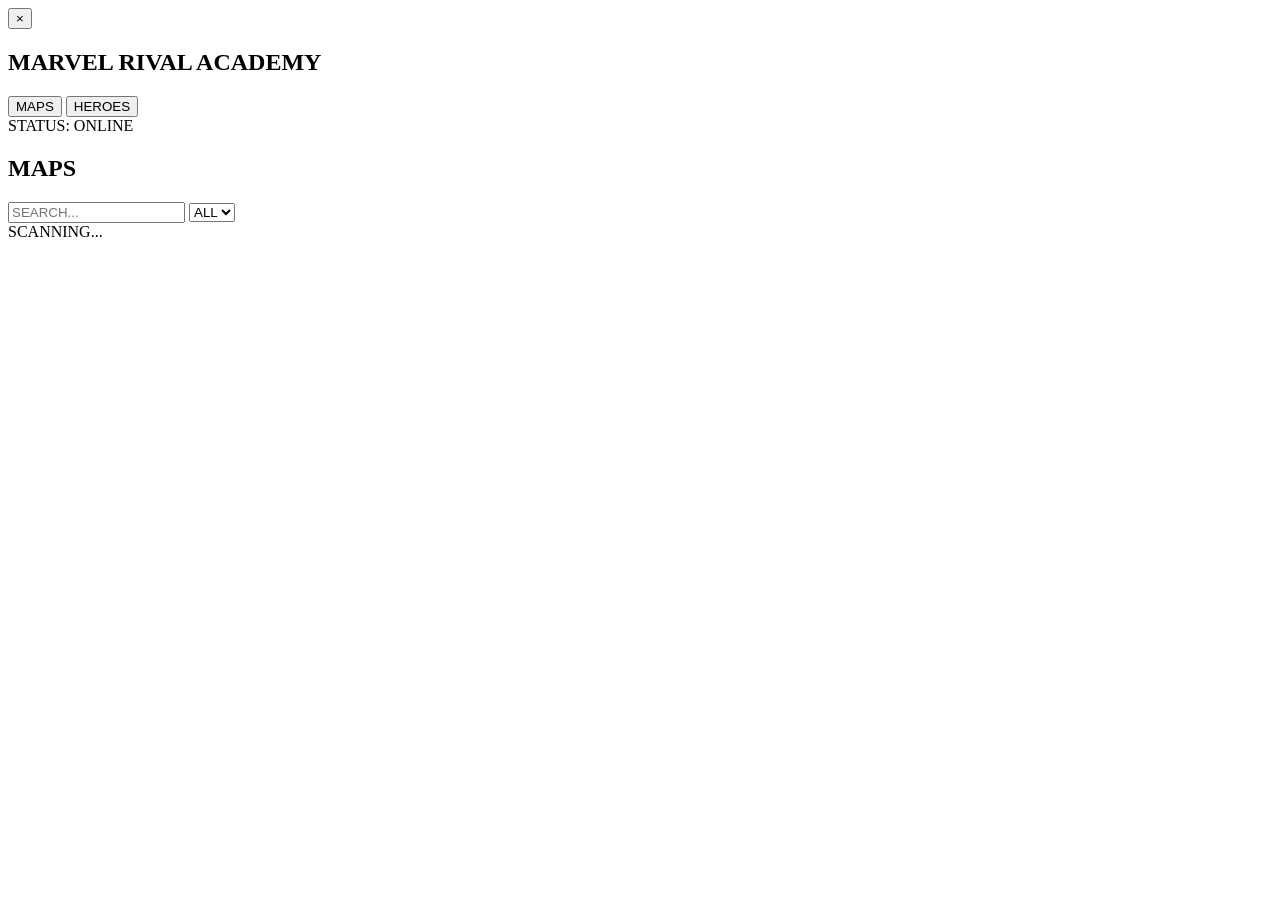
==== index.html @ 37727f79 "Add initial HTML structure for the application" ====
<!DOCTYPE html>
<html lang="en">
<head>
    <meta charset="UTF-8">
    <meta name="viewport" content="width=device-width, initial-scale=1.0">
    <title>Marvel Rivals Academy Command Center</title>
    <link rel="preconnect" href="https://fonts.googleapis.com">
    <link rel="preconnect" href="https://fonts.gstatic.com" crossorigin>
    <link href="https://fonts.googleapis.com/css2?family=Montserrat:wght@400;600;700&display=swap" rel="stylesheet">
    <link href="https://fonts.googleapis.com/css2?family=Zen+Dots&display=swap" rel="stylesheet">
    <link rel="stylesheet" href="style.css">
</head>
<body>
    <div class="scanlines"></div>
    <div class="grid-overlay"></div>
    
    <div id="modal-overlay" class="modal-overlay">
        <div class="modal-content">
            <button id="modal-close" class="modal-close">&times;</button>
            <div id="modal-body" class="modal-body"></div>
        </div>
    </div>

    <div class="app">
        <aside class="sidebar">
            <div class="logo">
                <h1>MARVEL RIVAL ACADEMY</h1>
            </div>
            <nav id="nav">
                <button data-cat="maps" class="active">MAPS</button>
                <button data-cat="heroes">HEROES</button>
            </nav>
            <div class="sys-status">
                <span>STATUS: <span class="glow-text">ONLINE</span></span>
            </div>
        </aside>
        
        <main class="dashboard">
            <header class="dash-header">
                <div class="header-left">
                    <h2 id="cat-title">MAPS</h2>
                    <div class="dash-controls">
                        <input type="text" id="search-box" placeholder="SEARCH...">
                        <select id="filter-box">
                            <option value="ALL">ALL</option>
                        </select>
                    </div>
                </div>
                <div class="scanning-anim">SCANNING...</div>
            </header>
            <div class="grid" id="grid">
            </div>
        </main>
    </div>

    <script src="script.js"></script>
</body>
</html>
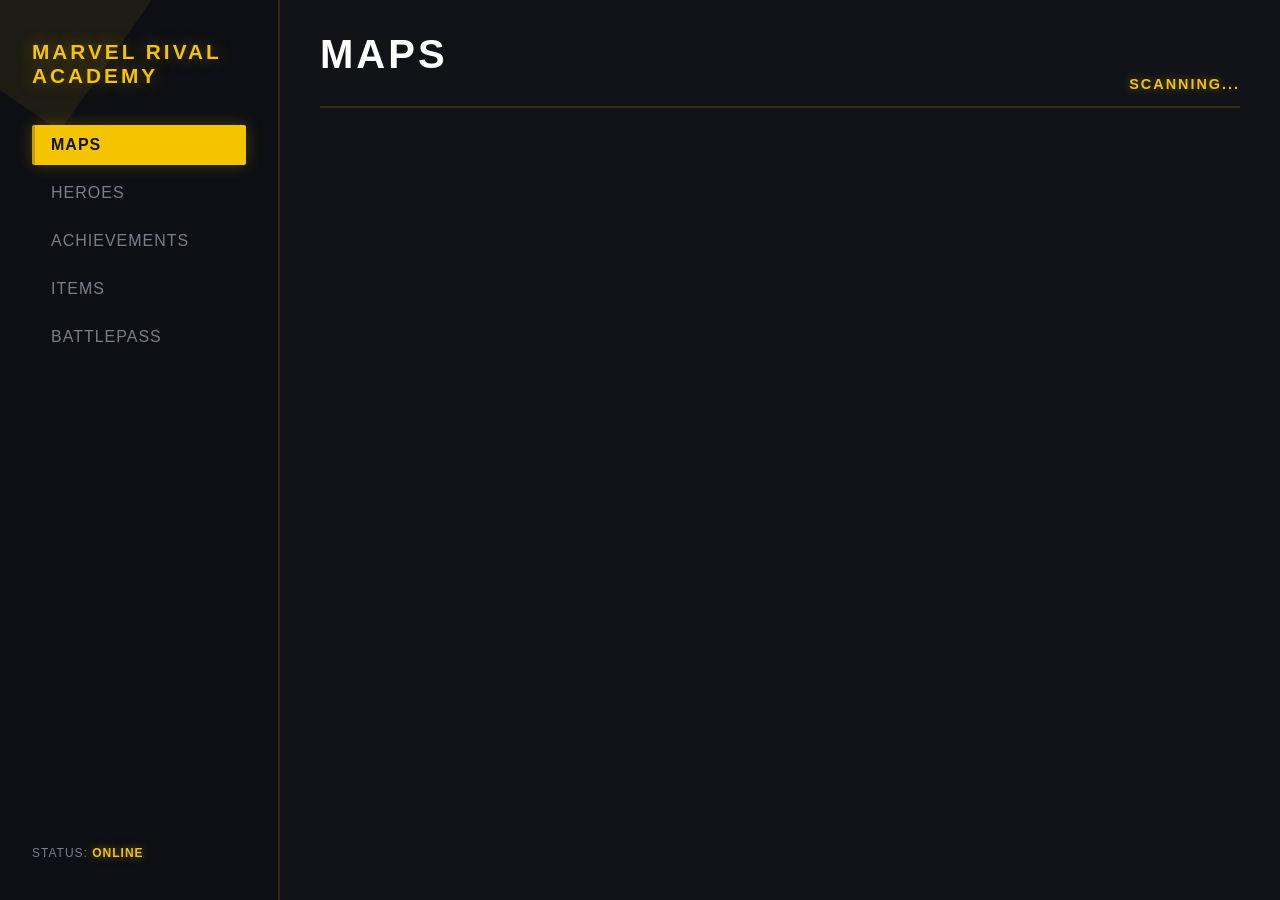
==== commit 5ac356b4: "updating html Removed modal overlay and dashboard controls to streamline the user interface." ====
--- a/index.html
+++ b/index.html
@@ -14,13 +14,6 @@
     <div class="scanlines"></div>
     <div class="grid-overlay"></div>
     
-    <div id="modal-overlay" class="modal-overlay">
-        <div class="modal-content">
-            <button id="modal-close" class="modal-close">&times;</button>
-            <div id="modal-body" class="modal-body"></div>
-        </div>
-    </div>
-
     <div class="app">
         <aside class="sidebar">
             <div class="logo">
@@ -29,6 +22,9 @@
             <nav id="nav">
                 <button data-cat="maps" class="active">MAPS</button>
                 <button data-cat="heroes">HEROES</button>
+                <button data-cat="achievements">ACHIEVEMENTS</button>
+                <button data-cat="items">ITEMS</button>
+                <button data-cat="battlepass">BATTLEPASS</button>
             </nav>
             <div class="sys-status">
                 <span>STATUS: <span class="glow-text">ONLINE</span></span>
@@ -39,12 +35,6 @@
             <header class="dash-header">
                 <div class="header-left">
                     <h2 id="cat-title">MAPS</h2>
-                    <div class="dash-controls">
-                        <input type="text" id="search-box" placeholder="SEARCH...">
-                        <select id="filter-box">
-                            <option value="ALL">ALL</option>
-                        </select>
-                    </div>
                 </div>
                 <div class="scanning-anim">SCANNING...</div>
             </header>
--- a/style.css
+++ b/style.css
@@ -0,0 +1,290 @@
+:root {
+    --bg-color: #111318;
+    --panel-bg: #1a1d24;
+    --sidebar-bg: #0d0f14;
+    --accent: #f5c400;
+    --accent-dark: #c29d00;
+    --accent-glow: rgba(245, 196, 0, 0.18);
+    --text-main: #f0f0f0;
+    --text-dim: #7a7e8a;
+    --font-mono: 'Montserrat', sans-serif;
+    --font-head: 'Zen Dots', sans-serif;
+    --pure-white: #FFFFFF;
+    --border: rgba(245, 196, 0, 0.15);
+    --dark-border: rgba(255,255,255,0.06);
+}
+
+* { margin: 0; padding: 0; box-sizing: border-box; }
+html { scroll-behavior: smooth; }
+
+body {
+    background-color: var(--bg-color);
+    color: var(--text-main);
+    font-family: var(--font-mono);
+    overflow-x: hidden;
+    min-height: 100vh;
+}
+
+.scanlines { display: none; }
+
+.grid-overlay {
+    position: fixed;
+    top: 0; left: 0; width: 100vw; height: 100vh;
+    background-image:
+        linear-gradient(rgba(245, 196, 0, 0.03) 1px, transparent 1px),
+        linear-gradient(90deg, rgba(245, 196, 0, 0.03) 1px, transparent 1px);
+    background-size: 60px 60px;
+    z-index: 99;
+    pointer-events: none;
+}
+
+.app {
+    display: flex;
+    height: 100vh;
+    position: relative;
+    z-index: 100;
+}
+
+.sidebar {
+    width: 280px;
+    border-right: 2px solid var(--border);
+    display: flex;
+    flex-direction: column;
+    padding: 2.5rem 2rem;
+    background: var(--sidebar-bg);
+    position: relative;
+    overflow: hidden;
+}
+
+.sidebar::before {
+    content: '';
+    position: absolute;
+    top: -60px; left: -40px;
+    width: 160px; height: 160px;
+    background: var(--accent);
+    opacity: 0.07;
+    transform: rotate(35deg);
+    pointer-events: none;
+}
+
+.logo h1 {
+    font-family: var(--font-head);
+    color: var(--accent);
+    font-size: 1.3rem;
+    letter-spacing: 3px;
+    margin-bottom: 5px;
+    text-shadow: 0 0 18px rgba(245,196,0,0.4);
+}
+
+#nav {
+    display: flex;
+    flex-direction: column;
+    gap: 8px;
+    flex: 1;
+    margin-top: 2rem;
+}
+
+#nav button {
+    background: transparent;
+    border: none;
+    color: var(--text-dim);
+    font-family: var(--font-head);
+    font-size: 1rem;
+    text-align: left;
+    padding: 11px 16px;
+    cursor: pointer;
+    text-transform: uppercase;
+    transition: all 0.25s ease;
+    border-left: 3px solid transparent;
+    letter-spacing: 1px;
+    border-radius: 2px;
+}
+
+#nav button:hover {
+    color: var(--accent);
+    padding-left: 24px;
+    background: var(--accent-glow);
+}
+
+#nav button.active {
+    color: #111318;
+    background: var(--accent);
+    border-left: 3px solid var(--accent-dark);
+    font-weight: 700;
+    box-shadow: 0 0 16px rgba(245,196,0,0.25);
+}
+
+.sys-status {
+    font-size: 0.75rem;
+    color: var(--text-dim);
+    margin-top: auto;
+    letter-spacing: 1px;
+}
+
+.glow-text {
+    color: var(--accent);
+    font-weight: bold;
+    text-shadow: 0 0 10px rgba(245,196,0,0.5);
+}
+
+.dashboard {
+    flex: 1;
+    display: flex;
+    flex-direction: column;
+    padding: 2rem 2.5rem;
+    overflow-y: auto;
+    scroll-behavior: smooth;
+    background: var(--bg-color);
+}
+
+.dashboard::-webkit-scrollbar { width: 6px; }
+.dashboard::-webkit-scrollbar-track { background: var(--bg-color); }
+.dashboard::-webkit-scrollbar-thumb { background: var(--accent-dark); border-radius: 4px; }
+
+.dash-header {
+    display: flex;
+    justify-content: space-between;
+    align-items: flex-end;
+    margin-bottom: 2rem;
+    border-bottom: 2px solid var(--border);
+    padding-bottom: 14px;
+}
+
+.header-left h2 {
+    font-family: var(--font-head);
+    font-size: 2.5rem;
+    color: var(--pure-white);
+    letter-spacing: 3px;
+    margin-bottom: 15px;
+    text-transform: uppercase;
+}
+
+.dash-controls {
+    display: flex;
+    gap: 10px;
+}
+
+#search-box, #filter-box {
+    background: var(--panel-bg);
+    border: 2px solid var(--dark-border);
+    color: var(--text-main);
+    font-family: var(--font-mono);
+    padding: 10px 18px;
+    outline: none;
+    font-size: 0.9rem;
+    text-transform: uppercase;
+    transition: all 0.3s;
+    border-radius: 3px;
+    font-weight: 700;
+}
+
+#search-box:focus, #filter-box:focus {
+    border-color: var(--accent);
+    box-shadow: 0 0 0 4px rgba(245,196,0,0.1);
+}
+
+#search-box::placeholder { color: var(--text-dim); }
+#filter-box { cursor: pointer; min-width: 150px; }
+
+#filter-box option {
+    background: var(--panel-bg);
+    color: var(--text-main);
+}
+
+.scanning-anim {
+    color: var(--accent);
+    animation: blink 1.2s infinite;
+    font-weight: bold;
+    font-family: var(--font-head);
+    font-size: 0.9rem;
+    letter-spacing: 2px;
+    text-shadow: 0 0 10px rgba(245,196,0,0.4);
+}
+
+@keyframes blink {
+    0%, 100% { opacity: 1; }
+    50% { opacity: 0.2; }
+}
+
+.grid {
+    display: grid;
+    grid-template-columns: repeat(3, 1fr);
+    gap: 1.5rem;
+}
+
+.card {
+    position: relative;
+    background: var(--panel-bg);
+    border: 1px solid var(--dark-border);
+    box-shadow: 0 4px 20px rgba(0, 0, 0, 0.4);
+    padding: 1.5rem;
+    clip-path: polygon(0 0, calc(100% - 18px) 0, 100% 18px, 100% 100%, 18px 100%, 0 calc(100% - 18px));
+    transition: all 0.3s cubic-bezier(0.25, 0.8, 0.25, 1);
+    display: flex;
+    flex-direction: column;
+    cursor: pointer;
+    overflow: hidden;
+}
+
+.card::before {
+    content: '';
+    position: absolute;
+    top: 0; left: 0;
+    width: 3px;
+    height: 100%;
+    background: var(--accent);
+    opacity: 0;
+    transition: opacity 0.3s;
+    z-index: 10;
+}
+
+.card::after {
+    content: '';
+    position: absolute;
+    bottom: 0; right: 0;
+    width: 18px; height: 18px;
+    border-bottom: 2px solid var(--accent);
+    border-right: 2px solid var(--accent);
+    opacity: 0;
+    transition: opacity 0.3s;
+    z-index: 10;
+}
+
+.card:hover {
+    background: #22262f;
+    border-color: var(--accent);
+    transform: translateY(-6px);
+    box-shadow: 0 12px 35px rgba(245, 196, 0, 0.18), 0 4px 12px rgba(0,0,0,0.5);
+}
+
+.card:hover::before,
+.card:hover::after { opacity: 1; }
+
+.card-decor { position: absolute; top: 0; left: 0; width: 100%; height: 100%; pointer-events: none; z-index: 0; }
+.card-decor .sq { position: absolute; background: rgba(245,196,0,0.12); }
+
+.card-decor .txt {
+    position: absolute;
+    font-size: 0.45rem;
+    font-family: var(--font-head);
+    color: rgba(245,196,0,0.18);
+    letter-spacing: 2px;
+}
+.card-decor .txt-1 { bottom: 12%; left: 8%; }
+.card-decor .txt-2 { top: 50%; right: -25px; transform: rotate(-90deg); }
+
+.card-decor .dots {
+    position: absolute;
+    font-family: monospace;
+    font-size: 12px;
+    color: rgba(245,196,0,0.3);
+    font-weight: bold;
+    letter-spacing: 2px;
+    line-height: 1;
+}
+
+.card:hover .card-decor .sq { background: rgba(245,196,0,0.2); }
+.card:hover .card-decor .txt { color: rgba(245,196,0,0.35); }
+.card:hover .card-decor .dots { color: rgba(245,196,0,0.5); }
+
+
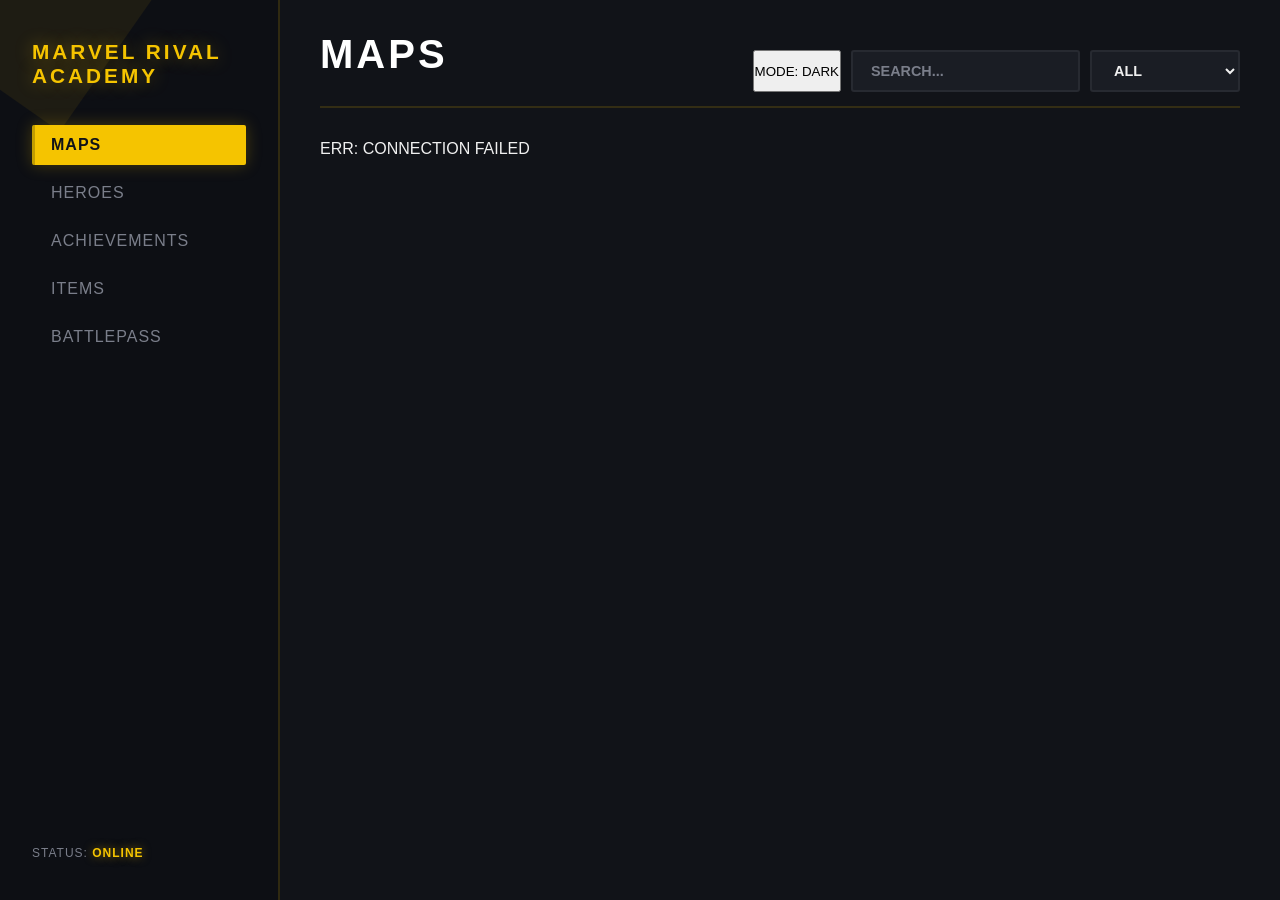
==== commit 947b9743: "Add theme toggle and search functionality" ====
--- a/index.html
+++ b/index.html
@@ -36,6 +36,13 @@
                 <div class="header-left">
                     <h2 id="cat-title">MAPS</h2>
                 </div>
+                <div class="dash-controls">
+                    <button id="theme-toggle">MODE: DARK</button>
+                    <input type="text" id="search-box" placeholder="SEARCH...">
+                    <select id="filter-box">
+                        <option value="all">ALL</option>
+                    </select>
+                </div>
                 <div class="scanning-anim">SCANNING...</div>
             </header>
             <div class="grid" id="grid">
--- a/style.css
+++ b/style.css
@@ -191,100 +191,114 @@
     color: var(--text-main);
 }
 
-.scanning-anim {
+/* Display layout and grid setup */
+#grid {
+    display: grid;
+    grid-template-columns: repeat(auto-fill, minmax(250px, 1fr));
+    gap: 20px;
+}
+
+/* Base Card Style */
+.card {
+    border: 1px solid var(--border);
+    padding: 15px;
+    background-color: var(--panel-bg);
+    border-radius: 4px;
+    cursor: pointer;
+}
+
+.card .card-img {
+    width: 100%;
+    height: 160px;
+    object-fit: cover;
+    border-radius: 2px;
+}
+
+.card .card-title {
+    margin-top: 12px;
+    font-size: 1.2rem;
+}
+
+.card .card-desc {
+    font-size: 0.85rem;
+    color: var(--text-dim);
+    margin-top: 8px;
+    display: -webkit-box;
+    line-clamp: 3;
+    -webkit-line-clamp: 3;
+    -webkit-box-orient: vertical;
+    overflow: hidden;
+}
+
+/* Modal Inner Display */
+#modal-body h2 {
+    margin-bottom: 15px;
+}
+
+#modal-body img {
+    width: 100%;
+    max-height: 350px;
+    object-fit: contain;
+    border-radius: 4px;
+    margin-bottom: 15px;
+}
+
+#modal-body p {
+    color: var(--text-dim);
+    line-height: 1.5;
+}
+
+/* Modal Core Styles */
+.modal-overlay {
+    position: fixed;
+    top: 0; left: 0; width: 100vw; height: 100vh;
+    background: rgba(17, 19, 24, 0.85);
+    backdrop-filter: blur(5px);
+    display: flex;
+    justify-content: center;
+    align-items: center;
+    z-index: 1000;
+    opacity: 0;
+    visibility: hidden;
+    transition: all 0.3s ease;
+}
+
+.modal-overlay.active {
+    opacity: 1;
+    visibility: visible;
+}
+
+.modal-content {
+    background: var(--panel-bg);
+    border: 1px solid var(--accent);
+    padding: 30px;
+    border-radius: 8px;
+    width: 90%;
+    max-width: 600px;
+    position: relative;
+    box-shadow: 0 0 30px rgba(245, 196, 0, 0.15);
+    transform: translateY(20px);
+    transition: all 0.3s ease;
+    max-height: 90vh;
+    overflow-y: auto;
+}
+
+.modal-overlay.active .modal-content {
+    transform: translateY(0);
+}
+
+.modal-close {
+    position: absolute;
+    top: 15px; right: 20px;
+    background: transparent;
+    border: none;
+    color: var(--text-dim);
+    font-size: 2rem;
+    cursor: pointer;
+    transition: color 0.2s;
+    line-height: 1;
+}
+
+.modal-close:hover {
     color: var(--accent);
-    animation: blink 1.2s infinite;
-    font-weight: bold;
-    font-family: var(--font-head);
-    font-size: 0.9rem;
-    letter-spacing: 2px;
-    text-shadow: 0 0 10px rgba(245,196,0,0.4);
-}
-
-@keyframes blink {
-    0%, 100% { opacity: 1; }
-    50% { opacity: 0.2; }
-}
-
-.grid {
-    display: grid;
-    grid-template-columns: repeat(3, 1fr);
-    gap: 1.5rem;
-}
-
-.card {
-    position: relative;
-    background: var(--panel-bg);
-    border: 1px solid var(--dark-border);
-    box-shadow: 0 4px 20px rgba(0, 0, 0, 0.4);
-    padding: 1.5rem;
-    clip-path: polygon(0 0, calc(100% - 18px) 0, 100% 18px, 100% 100%, 18px 100%, 0 calc(100% - 18px));
-    transition: all 0.3s cubic-bezier(0.25, 0.8, 0.25, 1);
-    display: flex;
-    flex-direction: column;
-    cursor: pointer;
-    overflow: hidden;
-}
-
-.card::before {
-    content: '';
-    position: absolute;
-    top: 0; left: 0;
-    width: 3px;
-    height: 100%;
-    background: var(--accent);
-    opacity: 0;
-    transition: opacity 0.3s;
-    z-index: 10;
-}
-
-.card::after {
-    content: '';
-    position: absolute;
-    bottom: 0; right: 0;
-    width: 18px; height: 18px;
-    border-bottom: 2px solid var(--accent);
-    border-right: 2px solid var(--accent);
-    opacity: 0;
-    transition: opacity 0.3s;
-    z-index: 10;
-}
-
-.card:hover {
-    background: #22262f;
-    border-color: var(--accent);
-    transform: translateY(-6px);
-    box-shadow: 0 12px 35px rgba(245, 196, 0, 0.18), 0 4px 12px rgba(0,0,0,0.5);
-}
-
-.card:hover::before,
-.card:hover::after { opacity: 1; }
-
-.card-decor { position: absolute; top: 0; left: 0; width: 100%; height: 100%; pointer-events: none; z-index: 0; }
-.card-decor .sq { position: absolute; background: rgba(245,196,0,0.12); }
-
-.card-decor .txt {
-    position: absolute;
-    font-size: 0.45rem;
-    font-family: var(--font-head);
-    color: rgba(245,196,0,0.18);
-    letter-spacing: 2px;
-}
-.card-decor .txt-1 { bottom: 12%; left: 8%; }
-.card-decor .txt-2 { top: 50%; right: -25px; transform: rotate(-90deg); }
-
-.card-decor .dots {
-    position: absolute;
-    font-family: monospace;
-    font-size: 12px;
-    color: rgba(245,196,0,0.3);
-    font-weight: bold;
-    letter-spacing: 2px;
-    line-height: 1;
-}
-
-.card:hover .card-decor .sq { background: rgba(245,196,0,0.2); }
-.card:hover .card-decor .txt { color: rgba(245,196,0,0.35); }
-.card:hover .card-decor .dots { color: rgba(245,196,0,0.5); }
-
-
+}
